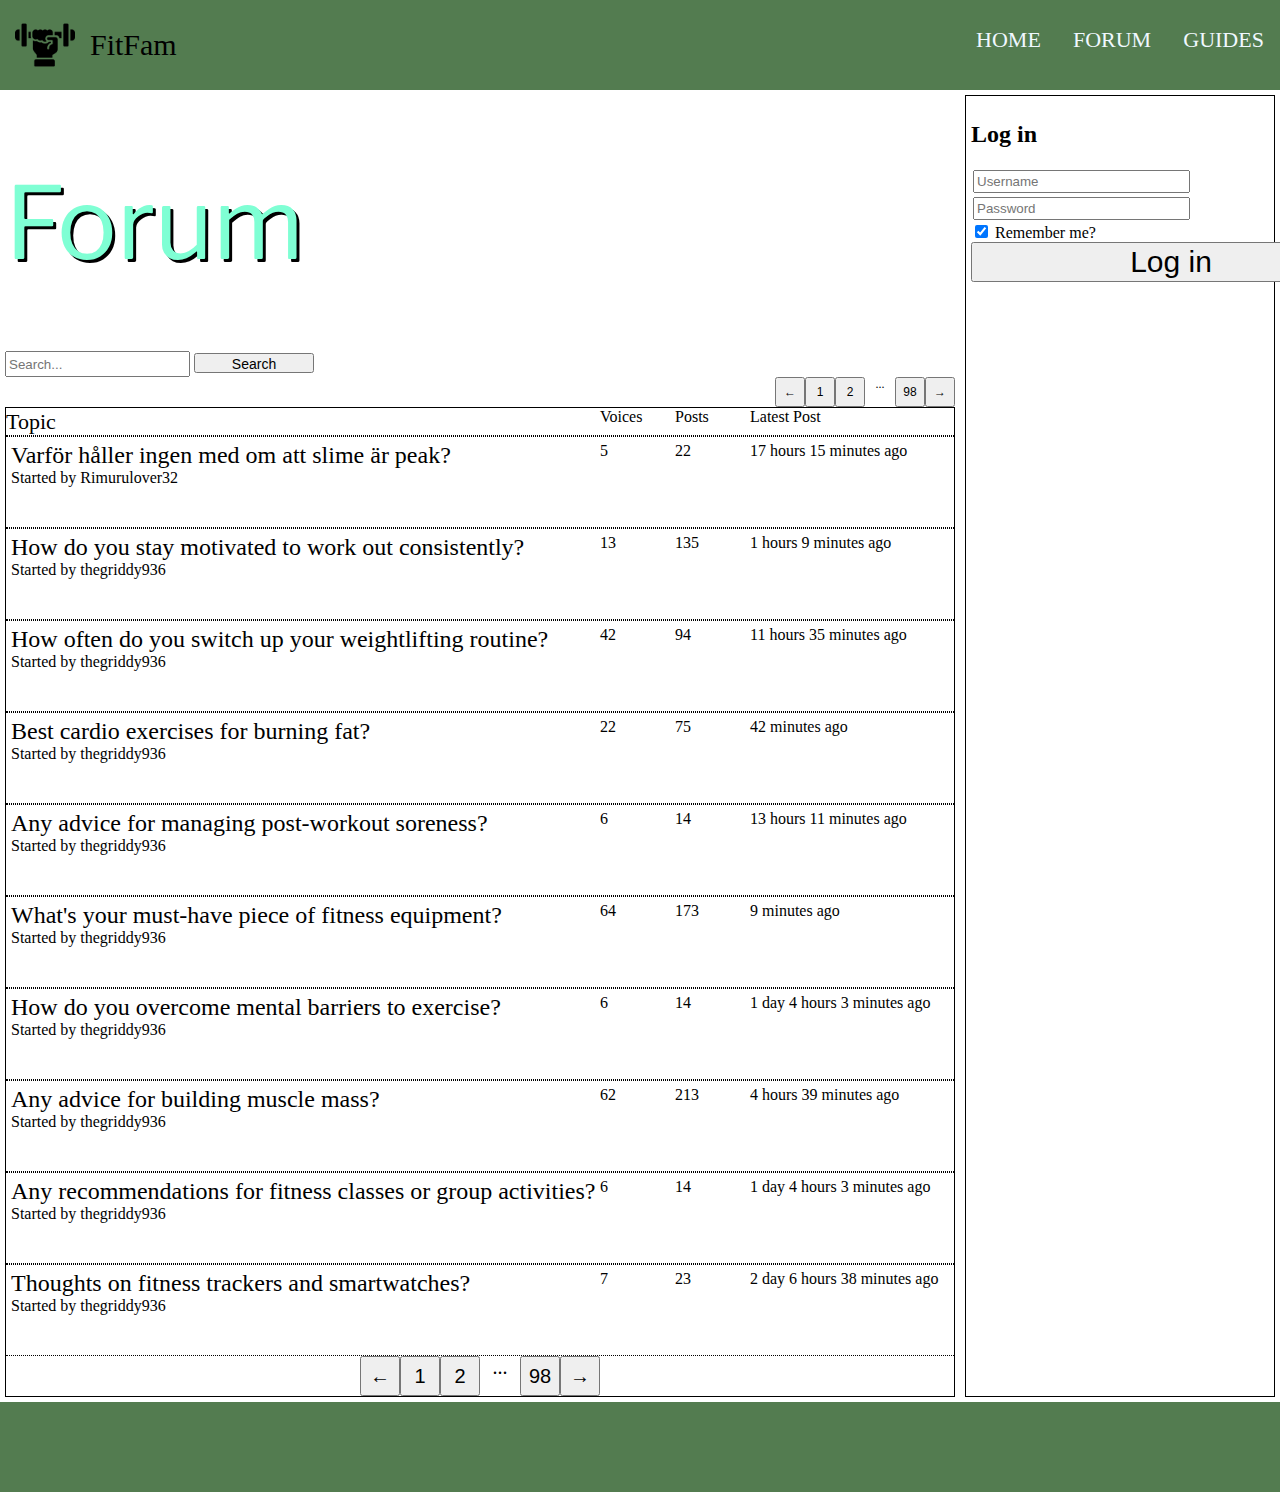
==== forum.html @ 51ab8c8c "v2" ====
<!DOCTYPE html>
<html lang="en">

<head>
    <meta charset="UTF-8">
    <meta name="viewport" content="width=device-width, initial-scale=1.0">
    <link rel="stylesheet" href="css/style.css">
    <title>FitFam Forum</title>
</head>

<body>
    <div id="wrapperforum">
        <header>
            <div id="logo">
                <img src="img/logo.jpg" alt="logo" id="logo">
                <span id="title">FitFam</span>
            </div>
            <nav>
                <a href="index.html">HOME</a>
                <a href="forum.html">FORUM</a>
                <a href="guides.html">GUIDES</a>
            </nav>
        </header>
        <main id="forummain">
            <h1>Forum</h1>
            <div>
                <input type="text" id="search" placeholder="Search...">
                <button class="searchbutton">Search</button>
            </div>
            <div id="pages">
                <button class="pageselect">←</button>
                <button class="pageselect">1</button>
                <button class="pageselect">2</button>
                <span class="pageselect">...</span>
                <button class="pageselect">98</button>
                <button class="pageselect">→</button>
            </div>
            <section id="threads">
                <div id="topic">
                    <span style="font-size: 22px;">Topic</span>
                    <span class="voices">Voices</span>
                    <span class="posts">Posts</span>
                    <span class="latest">Latest Post</span>
                </div>

                <article class="question">
                    <span class="topic">Varför håller ingen med om att slime är peak?</span>
                    <span class="voices">5</span>
                    <span class="posts">22</span>
                    <span class="latest">17 hours 15 minutes ago</span>
                    <div class="started">Started by Rimurulover32</div>
                </article>

                <article class="question">
                    <span class="topic">How do you stay motivated to work out consistently?</span>
                    <span class="voices">13</span>
                    <span class="posts">135</span>
                    <span class="latest">1 hours 9 minutes ago</span>
                    <div class="started">Started by thegriddy936</div>
                </article>

                <article class="question">
                    <span class="topic">How often do you switch up your weightlifting routine?</span>
                    <span class="voices">42</span>
                    <span class="posts">94</span>
                    <span class="latest">11 hours 35 minutes ago</span>
                    <div class="started">Started by thegriddy936</div>
                </article>

                <article class="question">
                    <span class="topic">Best cardio exercises for burning fat?</span>
                    <span class="voices">22</span>
                    <span class="posts">75</span>
                    <span class="latest">42 minutes ago</span>
                    <div class="started">Started by thegriddy936</div>
                </article>

                <article class="question">
                    <span class="topic">Any advice for managing post-workout soreness?</span>
                    <span class="voices">6</span>
                    <span class="posts">14</span>
                    <span class="latest">13 hours 11 minutes ago</span>
                    <div class="started">Started by thegriddy936</div>
                </article>

                <article class="question">
                    <span class="topic">What's your must-have piece of fitness equipment?</span>
                    <span class="voices">64</span>
                    <span class="posts">173</span>
                    <span class="latest">9 minutes ago</span>
                    <div class="started">Started by thegriddy936</div>
                </article>

                <article class="question">
                    <span class="topic">How do you overcome mental barriers to exercise?</span>
                    <span class="voices">6</span>
                    <span class="posts">14</span>
                    <span class="latest">1 day 4 hours 3 minutes ago</span>
                    <div class="started">Started by thegriddy936</div>
                </article>

                <article class="question">
                    <span class="topic">Any advice for building muscle mass?</span>
                    <span class="voices">62</span>
                    <span class="posts">213</span>
                    <span class="latest">4 hours 39 minutes ago</span>
                    <div class="started">Started by thegriddy936</div>
                </article>

                <article class="question">
                    <span class="topic">Any recommendations for fitness classes or group activities?</span>
                    <span class="voices">6</span>
                    <span class="posts">14</span>
                    <span class="latest">1 day 4 hours 3 minutes ago</span>
                    <div class="started">Started by thegriddy936</div>
                </article>

                <article class="question">
                    <span class="topic">Thoughts on fitness trackers and smartwatches?</span>
                    <span class="voices">7</span>
                    <span class="posts">23</span>
                    <span class="latest">2 day 6 hours 38 minutes ago</span>
                    <div class="started">Started by thegriddy936</div>
                </article>
                <div id="pages2">
                    <button class="pageselect2">←</button>
                    <button class="pageselect2">1</button>
                    <button class="pageselect2">2</button>
                    <span class="pageselect2">...</span>
                    <button class="pageselect2">98</button>
                    <button class="pageselect2">→</button>
                </div>
            </section>
            
        </main>

        <section id="info">
            <h2>Log in</h2>
            <input type="text" class="login" placeholder="Username">
            <input type="text" class="login" placeholder="Password">
            <br>
            <input type="checkbox" checked="checked">
            <span>Remember me?</span>
            <button id="login">Log in</button>
        </section>

        <footer id="ft">

        </footer>

    </div>

</body>

</html>
---- css/style.css ----
@import url('https://fonts.googleapis.com/css2?family=Libre+Franklin:wght@200;400&display=swap');

#wrapper {
    display: grid;
    height: 190vh;
    width: 100%;
    grid-template-rows: 10vh 90vh 30vh 50vh 10vh;
    grid-template-columns: 1fr 30vh;
    grid-template-areas:
        'hd hd'
        'mn mn'
        'desc as'
        'sc sc'
        'ft ft';
}

#wrapperforum {
    display: grid;
    height:auto;
    width:100%;
    grid-template-rows: 10vh minmax(100vh,auto) 10vh;
    grid-template-columns: 75% 25%;
    grid-template-areas:
    'hd hd'
    'forum info'
    'ft ft';
}

body {
    margin: 0;
}

header {
    grid-area: hd;
    background-color:#537c50;
    position: fixed;
    display:flex;
    justify-content: space-between;
    left: 0;
    right: 0;
    height:10vh;
    z-index: 10;
}

nav {
    display:flex;
    justify-content: space-around;
    width:25vw;
    padding-top: 3vh;
}

a {
    text-decoration: none;
    color:aliceblue;
    font-size: 22px;
}

#info {
    grid-area:info;
    border:1px solid black;
    margin:5px;
    padding:5px;
}

.padding {
    padding:5px;
}

.login {
    width:70%;
    padding:2px;
    margin:2px;
}

input[type=text]:focus {
    background-color: lightblue;
}

button:hover {
    background-color: lightblue;
}
#forummain {
    grid-area:forum;
    display:flex;
    flex-direction: column;
    margin:5px;
}

#threads {
    border: 1px solid black;
}

#topic {
    border-bottom: 1px dotted black;
    font-size:24px;
}

.topic {
    font-size: 24px;
}

.question {
    border-top: 1px dotted black;
    border-bottom: 1px dotted black;
    height:80px;
    padding:5px;
}

.voices {
    position: absolute;
    left:600px;
    font-size: 16px;
}

.posts {
    position:absolute;
    left:675px;
    font-size: 16px;
}

.latest {
    position: absolute;
    left:750px;
    font-size:16px;
}

.started {
    font-size:16px;

}

#pages {
    display:flex;
    justify-content: flex-end;
}

#search {
    height:20px;
}

.searchbutton {
    height:20px;
    width:120px;
    font-size:14px;

}
.pageselect {
    width:30px;
    height:30px;
    font-size: 12px;
    text-align: center;
}

#pages2 {
    display:flex;
    justify-content: center;
}

.pageselect2 {
    width:40px;
    height:40px;
    font-size: 20px;
    text-align: center;
}

#logo {
    height:10vh;
    display: flex;
    align-items: center;
}

#title {
    font-size: 30px;
}
#mainindex {
    grid-area: mn;
    background-image: url("../img/gym.jpg");
    /* background-position: center; */
    background-size:cover;
    filter: brightness(50%)
}

button {
    width:400px;
    font-size: 30px;
    height:40px;

}

#desc {
    grid-area: desc;
    background-color:#4CAF50;
}

#as {
    grid-area: as;
    background-color: #4CAF50;
    background-image: url("../img/running.jpg");
    border:3px solid black;
    border-radius: 10000px;
    background-size: cover;
    background-position: center center;
}

#sc {
    grid-area: sc;
    background-color:black; 
    display:flex;
    justify-content: space-around;
    align-items: center;
}

#ft {
    grid-area: ft;
    background-color:#537c50;
}

.center {
    text-align: center;
}

h1 {
    font-size:100px;
    color:aquamarine;
    text-shadow: 3px 3px black;
    font-family: 'Libre Franklin', sans-serif;
    font-weight: 400;
}
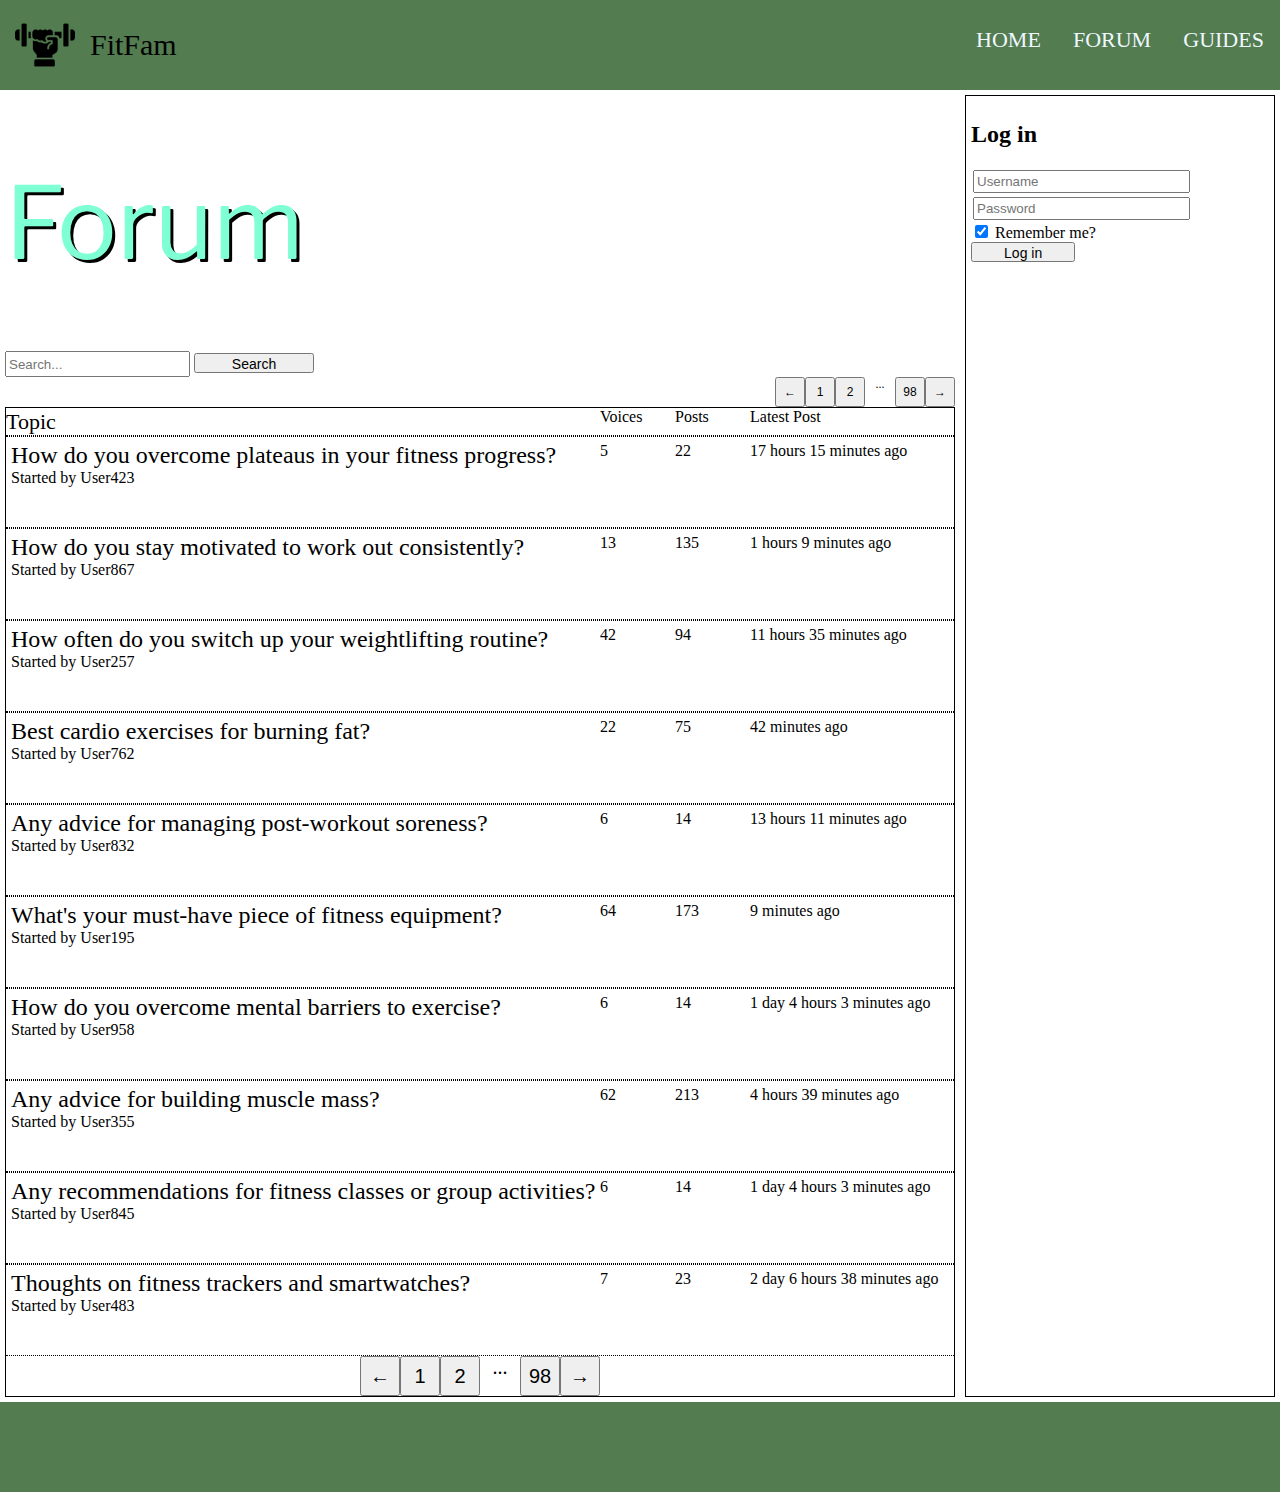
==== commit 4bb34348: "v2.1" ====
--- a/forum.html
+++ b/forum.html
@@ -44,11 +44,11 @@
                 </div>
 
                 <article class="question">
-                    <span class="topic">Varför håller ingen med om att slime är peak?</span>
+                    <span class="topic">How do you overcome plateaus in your fitness progress?</span>
                     <span class="voices">5</span>
                     <span class="posts">22</span>
                     <span class="latest">17 hours 15 minutes ago</span>
-                    <div class="started">Started by Rimurulover32</div>
+                    <div class="started">Started by User423</div>
                 </article>
 
                 <article class="question">
@@ -56,7 +56,7 @@
                     <span class="voices">13</span>
                     <span class="posts">135</span>
                     <span class="latest">1 hours 9 minutes ago</span>
-                    <div class="started">Started by thegriddy936</div>
+                    <div class="started">Started by User867</div>
                 </article>
 
                 <article class="question">
@@ -64,7 +64,7 @@
                     <span class="voices">42</span>
                     <span class="posts">94</span>
                     <span class="latest">11 hours 35 minutes ago</span>
-                    <div class="started">Started by thegriddy936</div>
+                    <div class="started">Started by User257</div>
                 </article>
 
                 <article class="question">
@@ -72,7 +72,7 @@
                     <span class="voices">22</span>
                     <span class="posts">75</span>
                     <span class="latest">42 minutes ago</span>
-                    <div class="started">Started by thegriddy936</div>
+                    <div class="started">Started by User762</div>
                 </article>
 
                 <article class="question">
@@ -80,7 +80,7 @@
                     <span class="voices">6</span>
                     <span class="posts">14</span>
                     <span class="latest">13 hours 11 minutes ago</span>
-                    <div class="started">Started by thegriddy936</div>
+                    <div class="started">Started by User832</div>
                 </article>
 
                 <article class="question">
@@ -88,7 +88,7 @@
                     <span class="voices">64</span>
                     <span class="posts">173</span>
                     <span class="latest">9 minutes ago</span>
-                    <div class="started">Started by thegriddy936</div>
+                    <div class="started">Started by User195</div>
                 </article>
 
                 <article class="question">
@@ -96,7 +96,7 @@
                     <span class="voices">6</span>
                     <span class="posts">14</span>
                     <span class="latest">1 day 4 hours 3 minutes ago</span>
-                    <div class="started">Started by thegriddy936</div>
+                    <div class="started">Started by User958</div>
                 </article>
 
                 <article class="question">
@@ -104,7 +104,7 @@
                     <span class="voices">62</span>
                     <span class="posts">213</span>
                     <span class="latest">4 hours 39 minutes ago</span>
-                    <div class="started">Started by thegriddy936</div>
+                    <div class="started">Started by User355</div>
                 </article>
 
                 <article class="question">
@@ -112,7 +112,7 @@
                     <span class="voices">6</span>
                     <span class="posts">14</span>
                     <span class="latest">1 day 4 hours 3 minutes ago</span>
-                    <div class="started">Started by thegriddy936</div>
+                    <div class="started">Started by User845</div>
                 </article>
 
                 <article class="question">
@@ -120,7 +120,7 @@
                     <span class="voices">7</span>
                     <span class="posts">23</span>
                     <span class="latest">2 day 6 hours 38 minutes ago</span>
-                    <div class="started">Started by thegriddy936</div>
+                    <div class="started">Started by User483</div>
                 </article>
                 <div id="pages2">
                     <button class="pageselect2">←</button>
@@ -131,17 +131,19 @@
                     <button class="pageselect2">→</button>
                 </div>
             </section>
-            
+
         </main>
 
         <section id="info">
-            <h2>Log in</h2>
-            <input type="text" class="login" placeholder="Username">
-            <input type="text" class="login" placeholder="Password">
-            <br>
-            <input type="checkbox" checked="checked">
-            <span>Remember me?</span>
-            <button id="login">Log in</button>
+            <section>
+                <h2>Log in</h2>
+                <input type="text" class="login" placeholder="Username">
+                <input type="text" class="login" placeholder="Password">
+                <br>
+                <input type="checkbox" checked="checked">
+                <span>Remember me?</span> <br>
+                <button id="loginbutton">Log in</button>
+            </section>
         </section>
 
         <footer id="ft">
--- a/css/style.css
+++ b/css/style.css
@@ -60,6 +60,8 @@
     border:1px solid black;
     margin:5px;
     padding:5px;
+    display:flex;
+    
 }
 
 .padding {
@@ -78,6 +80,12 @@
 
 button:hover {
     background-color: lightblue;
+}
+
+#loginbutton {
+    width:35%;
+    height:20px;
+    font-size: 14px;
 }
 #forummain {
     grid-area:forum;
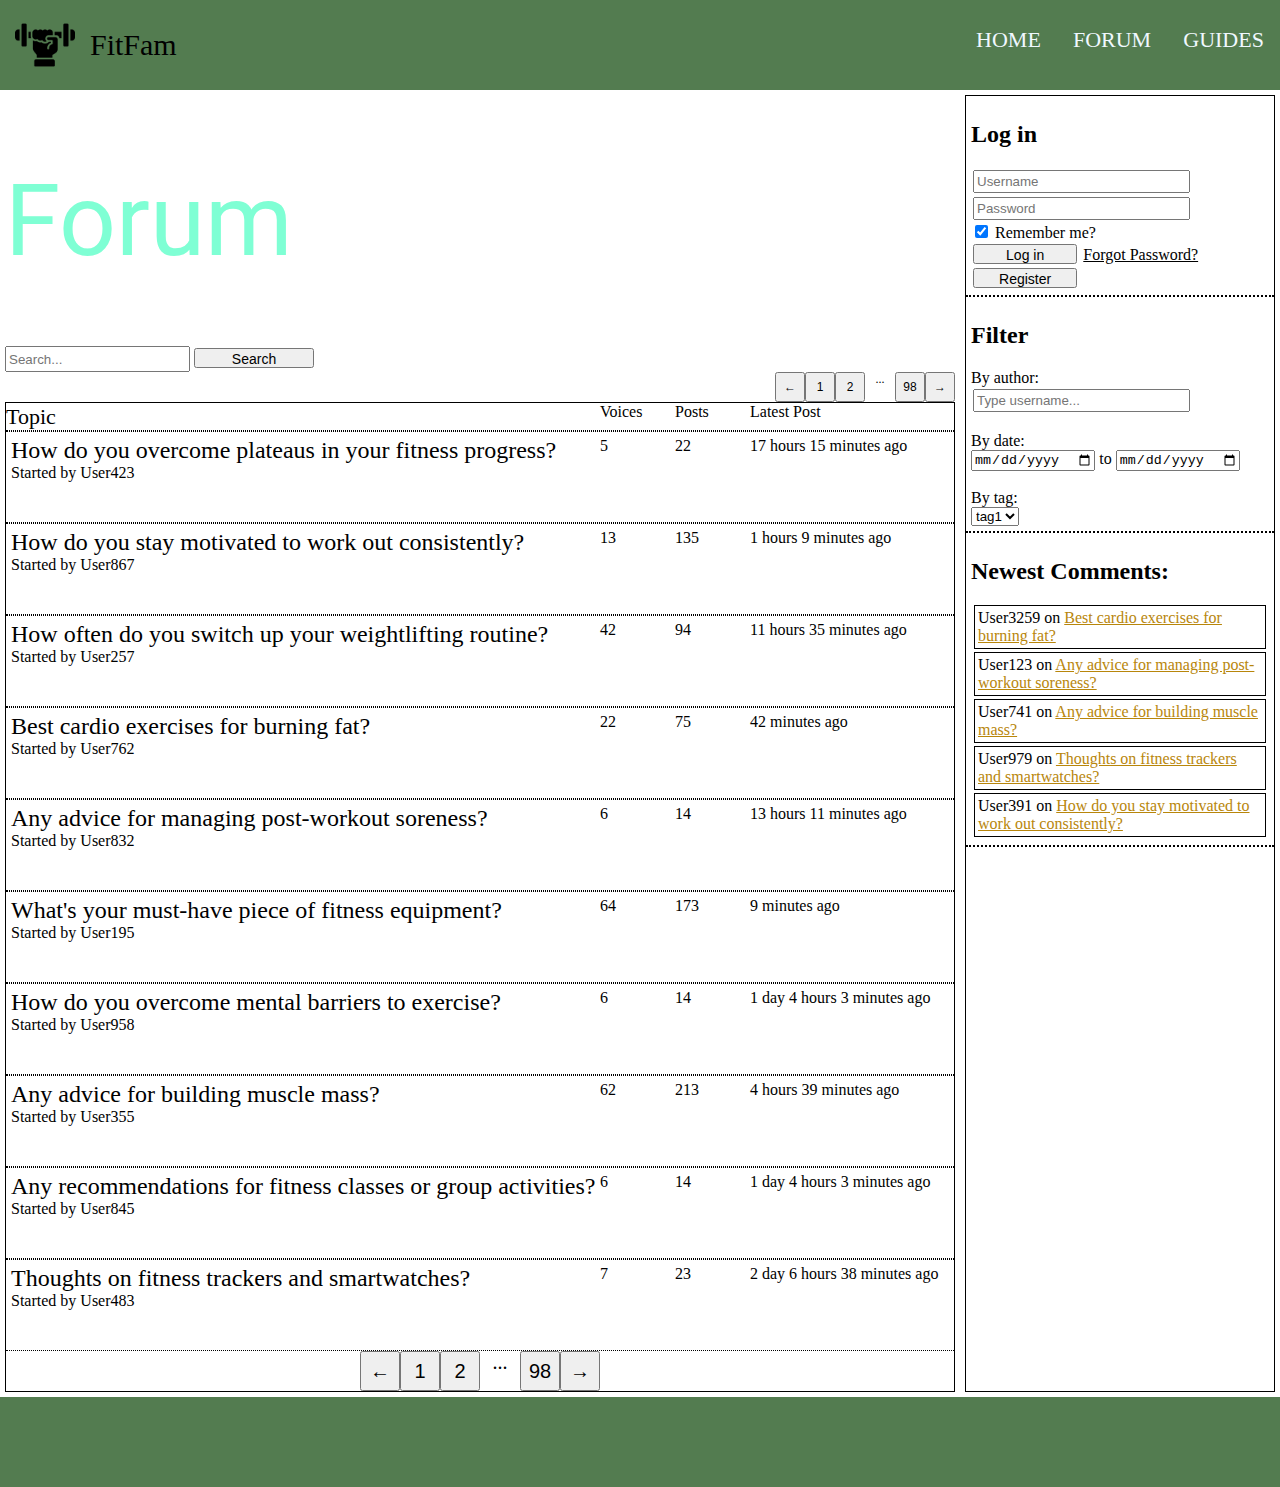
==== commit e99239cf: "v3" ====
--- a/forum.html
+++ b/forum.html
@@ -16,9 +16,9 @@
                 <span id="title">FitFam</span>
             </div>
             <nav>
-                <a href="index.html">HOME</a>
-                <a href="forum.html">FORUM</a>
-                <a href="guides.html">GUIDES</a>
+                <a href="index.html" class="linkhead">HOME</a>
+                <a href="forum.html" class="linkhead">FORUM</a>
+                <a href="guides.html" class="linkhead">GUIDES</a>
             </nav>
         </header>
         <main id="forummain">
@@ -135,15 +135,45 @@
         </main>
 
         <section id="info">
-            <section>
+            <aside class="infobox">
                 <h2>Log in</h2>
                 <input type="text" class="login" placeholder="Username">
                 <input type="text" class="login" placeholder="Password">
                 <br>
                 <input type="checkbox" checked="checked">
                 <span>Remember me?</span> <br>
-                <button id="loginbutton">Log in</button>
-            </section>
+                <button class="loginbutton">Log in</button>
+                <a href="forum.html" id="forgot">Forgot Password?</a>
+                <button class="loginbutton">Register</button>
+            </aside>
+
+            <aside class="infobox">
+                <h2>Filter</h2>
+                <label for="date">By author:</label> <br>
+                <input type="text" class="login" placeholder="Type username..." name="date"> <br><br>
+
+                <label for="date">By date:</label> <br>
+                <input type="date" name="date">
+                <label for="birthday">to</label>
+                <input type="date" name="date"> <br> <br>
+
+                <label for="tag">By tag:</label> <br>
+                <select name="tag">
+                    <option value="tag1">tag1</option>
+                    <option value="tag2">tag2</option>
+                    <option value="tag3">tag3</option>
+                </select>
+            </aside>
+
+            <aside class="infobox">
+                <h2>Newest Comments:</h2>
+                <div class="newcomment">User3259 on <a class="linkcomment" href="">Best cardio exercises for burning fat?</a> </div>
+                <div class="newcomment">User123 on <a class="linkcomment" href="">Any advice for managing post-workout soreness?</a> </div>
+                <div class="newcomment">User741 on <a class="linkcomment" href="">Any advice for building muscle mass?</a> </div>
+                <div class="newcomment">User979 on <a class="linkcomment" href="">Thoughts on fitness trackers and smartwatches?</a> </div>
+                <div class="newcomment">User391 on <a class="linkcomment" href="">How do you stay motivated to work out consistently?</a> </div>
+                
+            </aside>
         </section>
 
         <footer id="ft">
--- a/css/style.css
+++ b/css/style.css
@@ -1,4 +1,5 @@
 @import url('https://fonts.googleapis.com/css2?family=Libre+Franklin:wght@200;400&display=swap');
+@import url('https://fonts.googleapis.com/css2?family=Roboto:wght@300&display=swap');
 
 #wrapper {
     display: grid;
@@ -42,6 +43,12 @@
     z-index: 10;
 }
 
+#forgot {
+    text-decoration: underline;
+    color: black;
+    font-size: 16px;
+}
+
 nav {
     display:flex;
     justify-content: space-around;
@@ -49,7 +56,7 @@
     padding-top: 3vh;
 }
 
-a {
+.linkhead {
     text-decoration: none;
     color:aliceblue;
     font-size: 22px;
@@ -59,9 +66,24 @@
     grid-area:info;
     border:1px solid black;
     margin:5px;
+    
+    display:flex;
+    flex-direction: column;
+}
+
+.linkcomment {
+    color:darkgoldenrod;
+}
+
+.newcomment {
+    border:1px solid black;
+    padding:3px;
+    margin:3px;
+}
+
+.infobox {
+    border-bottom: 2px dotted black;
     padding:5px;
-    display:flex;
-    
 }
 
 .padding {
@@ -82,11 +104,13 @@
     background-color: lightblue;
 }
 
-#loginbutton {
+.loginbutton {
     width:35%;
     height:20px;
     font-size: 14px;
-}
+    margin:2px;
+}
+
 #forummain {
     grid-area:forum;
     display:flex;
@@ -230,7 +254,6 @@
 h1 {
     font-size:100px;
     color:aquamarine;
-    text-shadow: 3px 3px black;
-    font-family: 'Libre Franklin', sans-serif;
     font-weight: 400;
+    font-family: 'Roboto', sans-serif;
 }